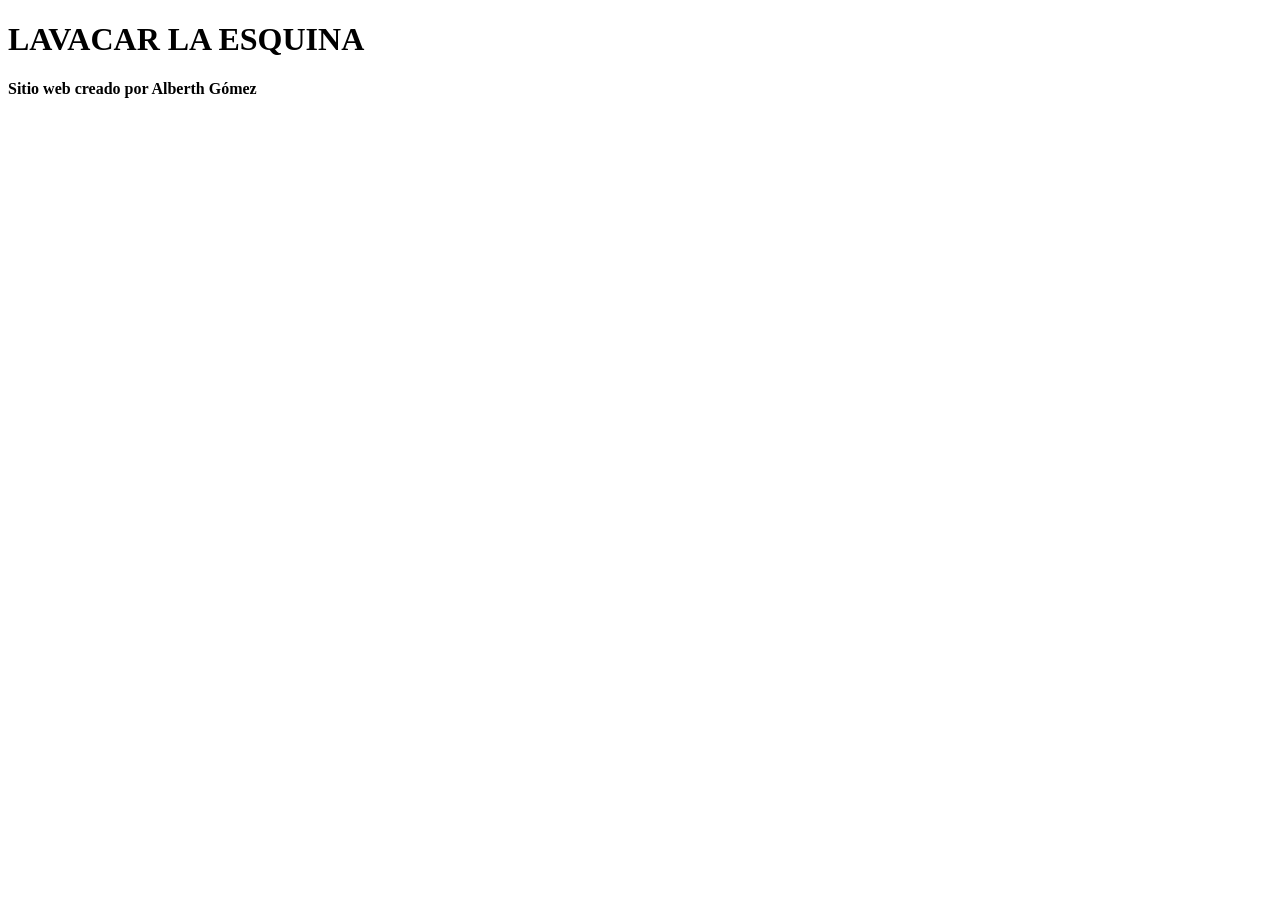
==== index.html @ fac589be "Estructura del proyecto" ====
<!DOCTYPE html>
<html lang="en">
<head>
    <meta charset="UTF-8">
    <meta name="viewport" content="width=device-width, initial-scale=1.0">
    <title>Document</title>
</head>
<body>
    <h1>LAVACAR LA ESQUINA</h1>
    <strong><p>Sitio web creado por Alberth Gómez</p></strong>

</body>
</html>
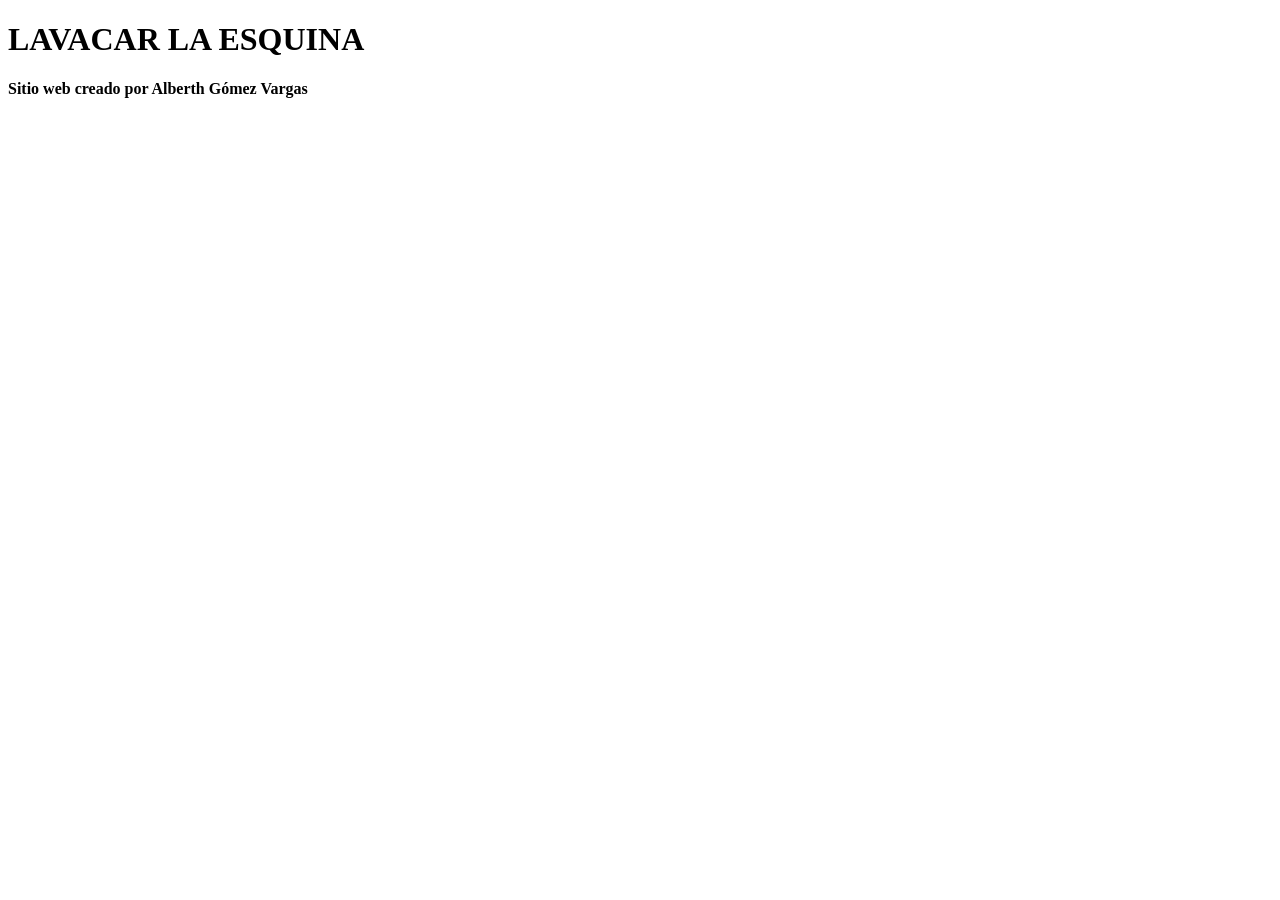
==== commit 53388fde: "Agregar segundo apellido" ====
--- a/index.html
+++ b/index.html
@@ -7,7 +7,7 @@
 </head>
 <body>
     <h1>LAVACAR LA ESQUINA</h1>
-    <strong><p>Sitio web creado por Alberth Gómez</p></strong>
+    <strong><p>Sitio web creado por Alberth Gómez Vargas</p></strong>
 
 </body>
 </html>
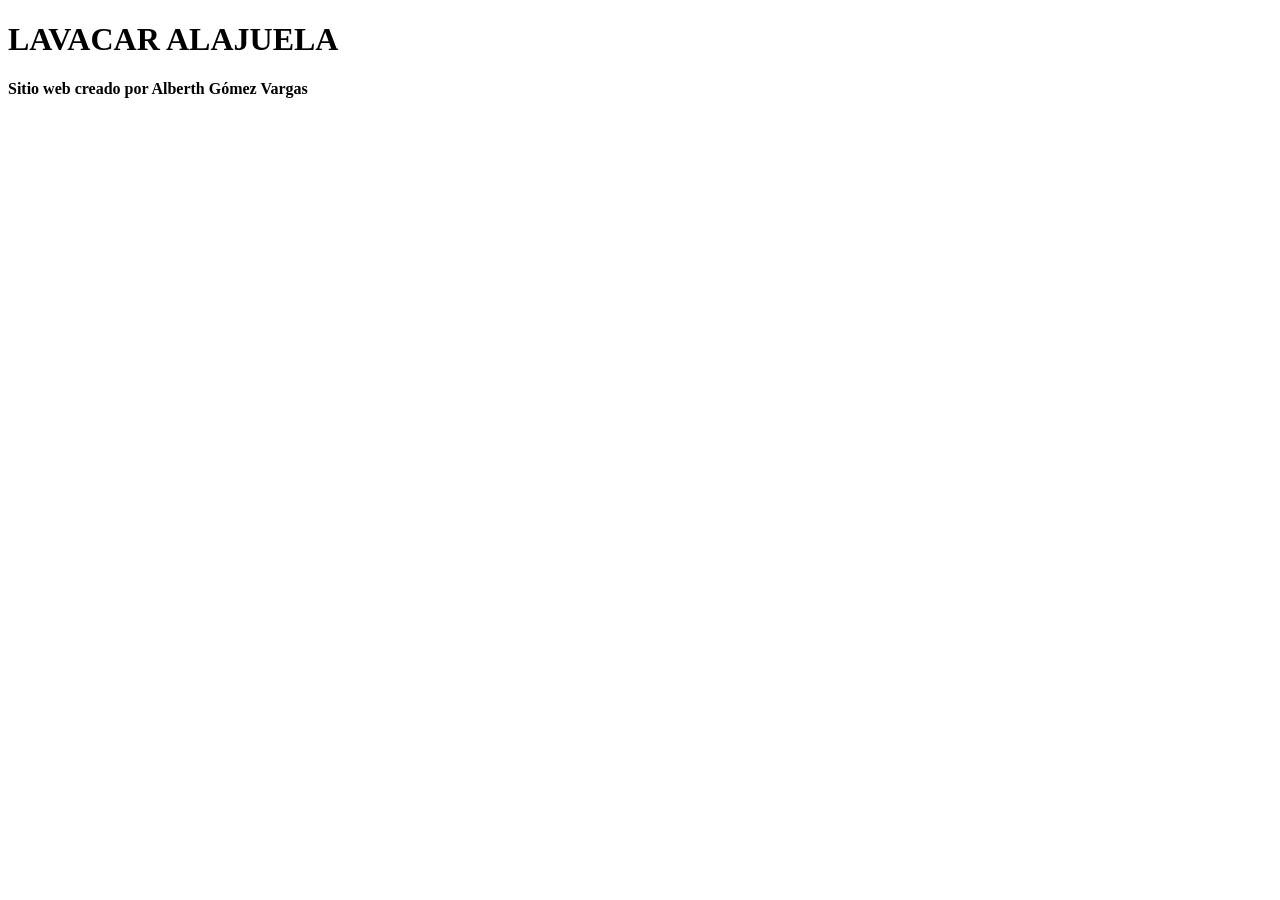
==== commit dfab4faf: "Cambio de nombre" ====
--- a/index.html
+++ b/index.html
@@ -6,7 +6,7 @@
     <title>Document</title>
 </head>
 <body>
-    <h1>LAVACAR LA ESQUINA</h1>
+    <h1>LAVACAR ALAJUELA</h1>
     <strong><p>Sitio web creado por Alberth Gómez Vargas</p></strong>
 
 </body>
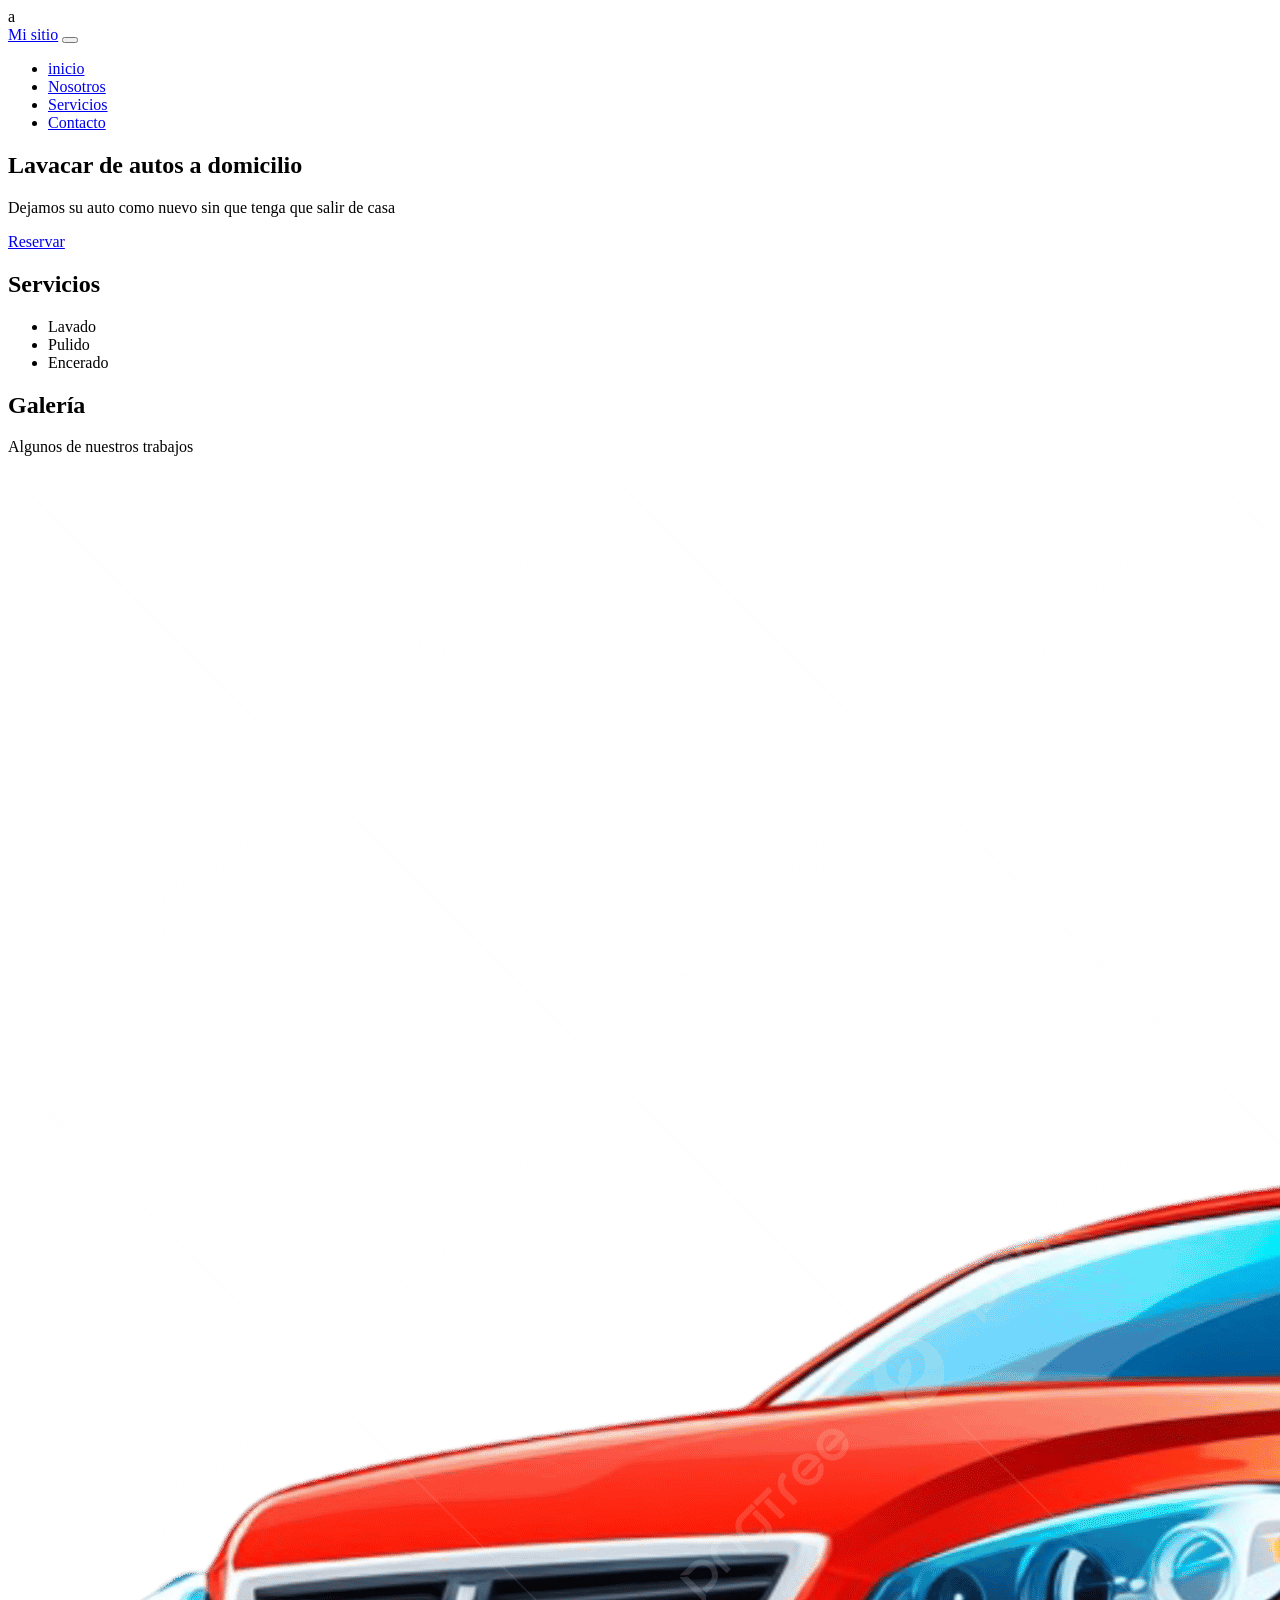
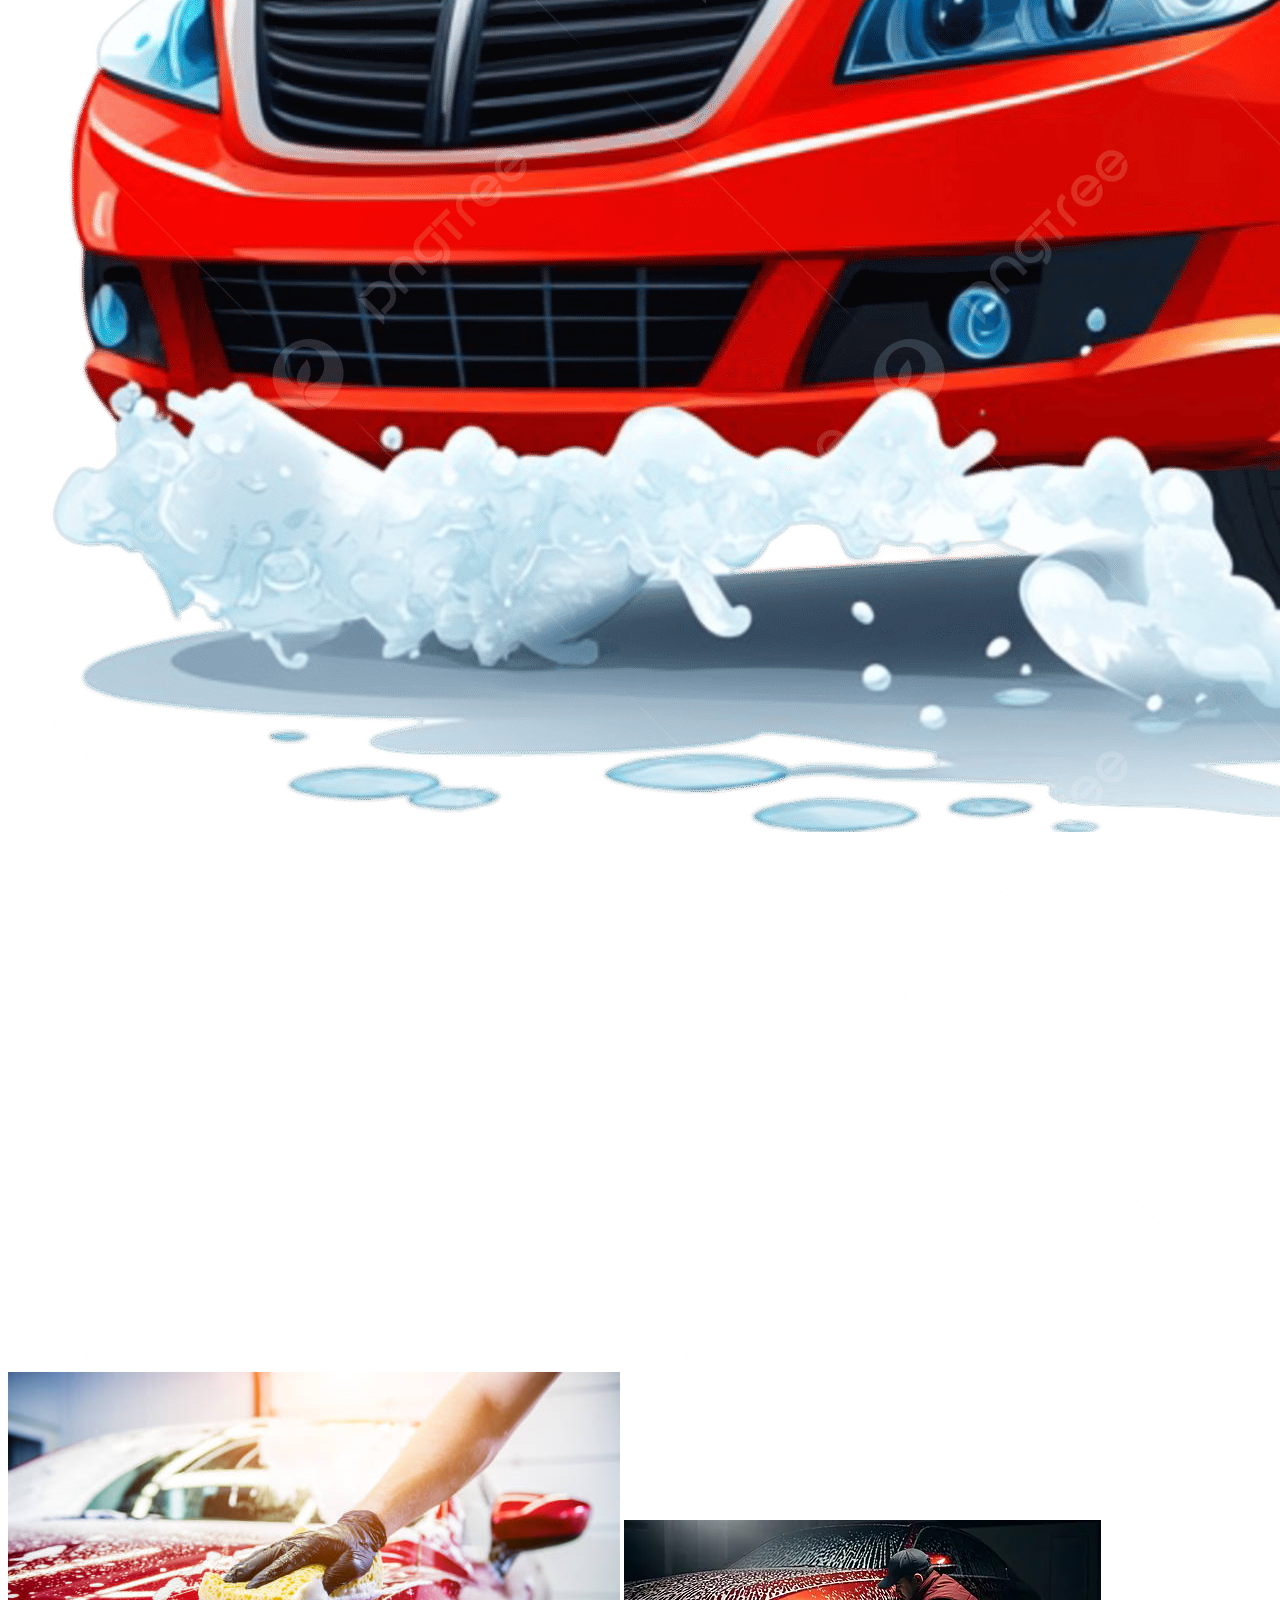
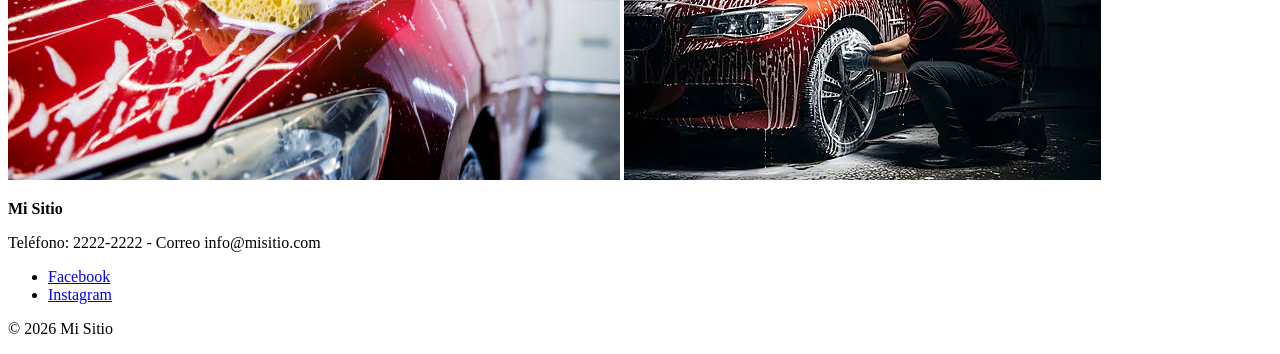
==== commit 0fb0e3fb: "Segunda Clase,formulario y galeria" ====
--- a/index.html
+++ b/index.html
@@ -1,13 +1,75 @@
-<!DOCTYPE html>
+a<!DOCTYPE html>
 <html lang="en">
 <head>
     <meta charset="UTF-8">
     <meta name="viewport" content="width=device-width, initial-scale=1.0">
     <title>Document</title>
+    <link rel="stylesheet" href="./css/estilos.css">
+
 </head>
 <body>
-    <h1>LAVACAR ALAJUELA</h1>
-    <strong><p>Sitio web creado por Alberth Gómez Vargas</p></strong>
+    <header>
+        <a href="index.html" class="logo" >Mi sitio</a>
+        <button class="hamburguesa" id ="btnmenu">
+            <span></span>
+            <span></span>
+            <span></span>
+        </button>
 
+        <nav>
+            <ul>
+                <li><a href="index.html">inicio</a></li>
+                <li><a href="nosotros.html">Nosotros</a></li>
+                <li><a href="servicios.html">Servicios</a></li>
+                <li><a href="contacto.html">Contacto</a></li> 
+            </ul>
+        </nav>
+    </header>
+
+    <main>
+        <section class="portada">
+            <h1>Lavacar de autos a domicilio</h1>
+            <p>Dejamos su auto como nuevo sin que tenga que salir de casa</p>
+            <a href="contacto.html" class="btn">Reservar</a>
+        </section>
+        <section class="servicio">
+            <h2>Servicios</h2>
+            <ul>
+                <li>Lavado</li>
+                <li>Pulido</li>
+                <li>Encerado</li>
+            </ul>
+        </section>
+        <section class="galeria">
+            <h2>Galería</h2>
+            <p>Algunos de nuestros trabajos</p>
+            <img src="./img/img-1.png" alt="">
+            <img src="./img/img-2.jpg" alt="">
+            <img src="./img/img-3.webp" alt="">
+        </section>
+    </main>
+
+    <footer>
+        <div>
+            <p>
+                <strong>Mi Sitio</strong>
+            </p>
+            <p>Teléfono: 2222-2222 - Correo info@misitio.com</p>
+        </div>
+        <ul>
+            <li><a href="https://www.facebook.com/" target="_blank" >Facebook</a></li> 
+            <li><a href="https://www.instagram.com/" target="_blank" >Instagram</a></li> 
+            
+        </ul>
+        <p>&copy; 2026 Mi Sitio</p>
+    </footer>
+
+
+
+
+
+
+
+    <script> src="./js/main.js"</script>
 </body>
 </html>
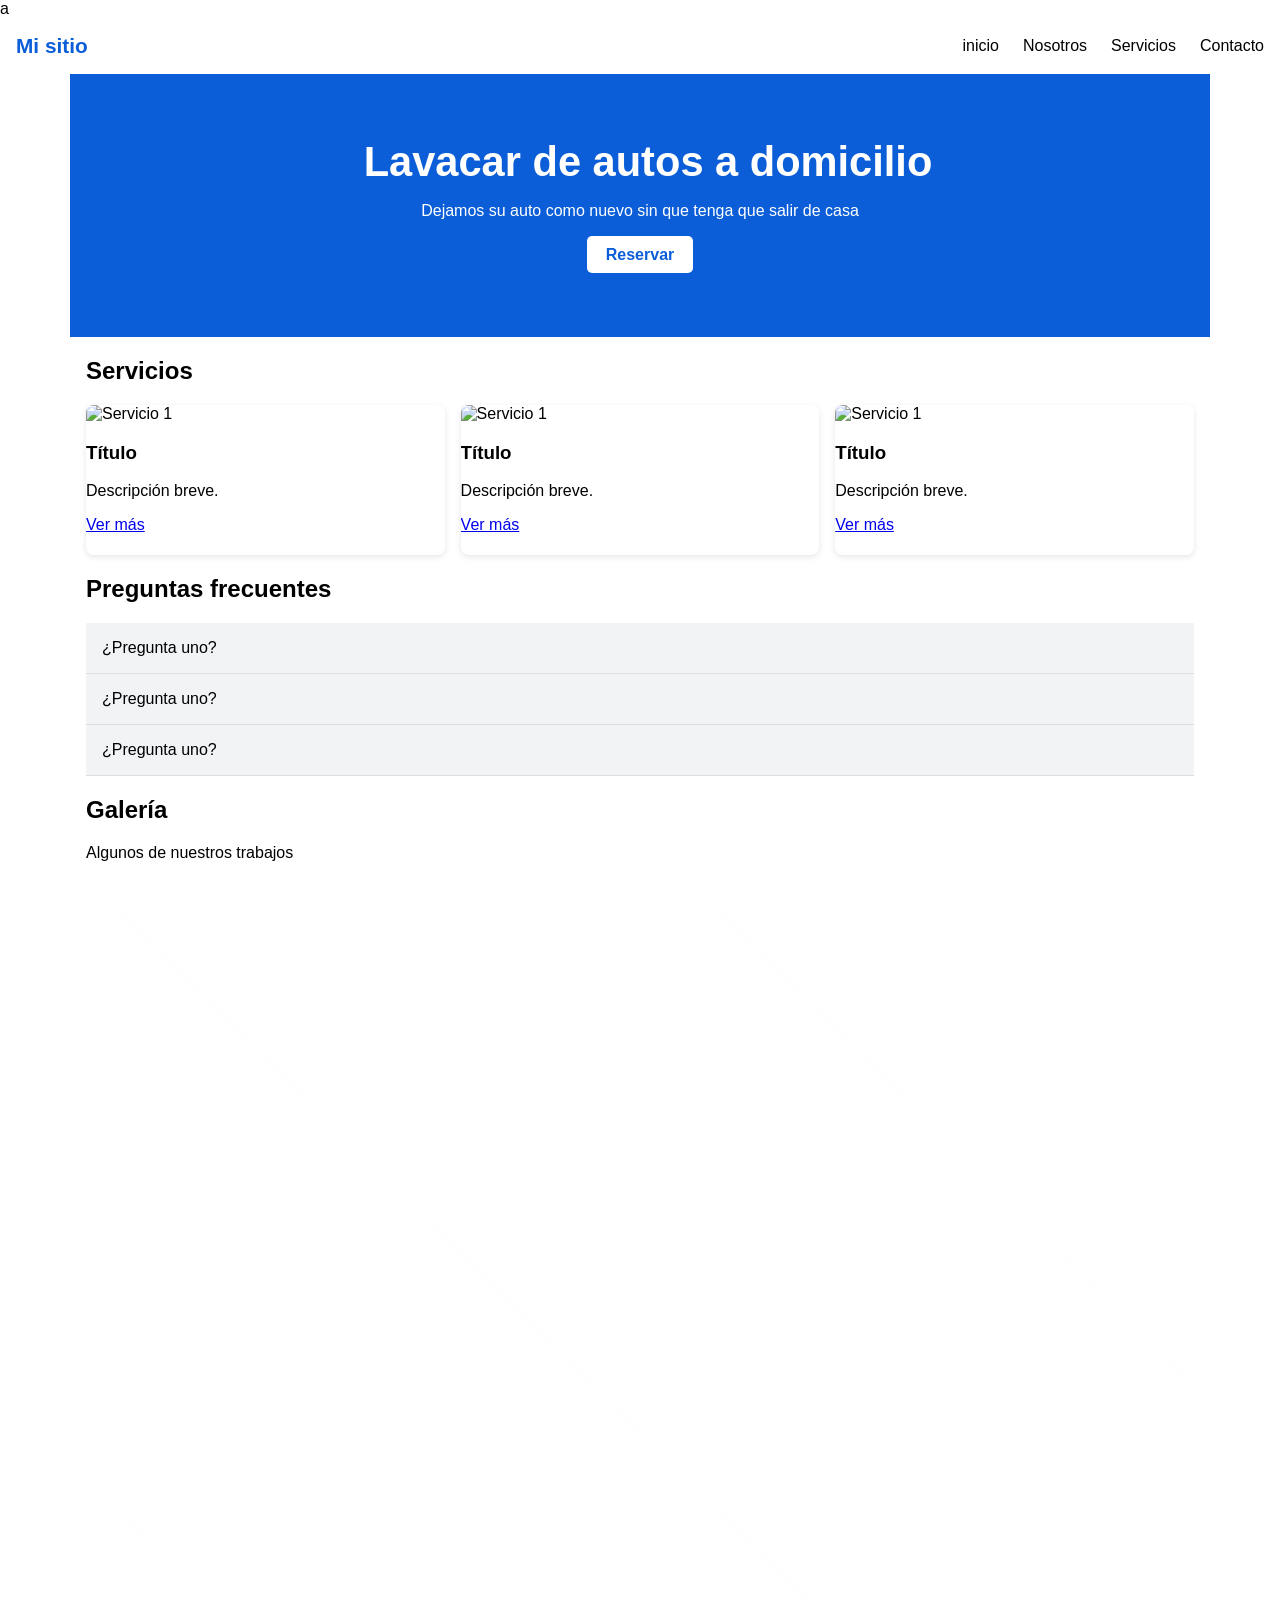
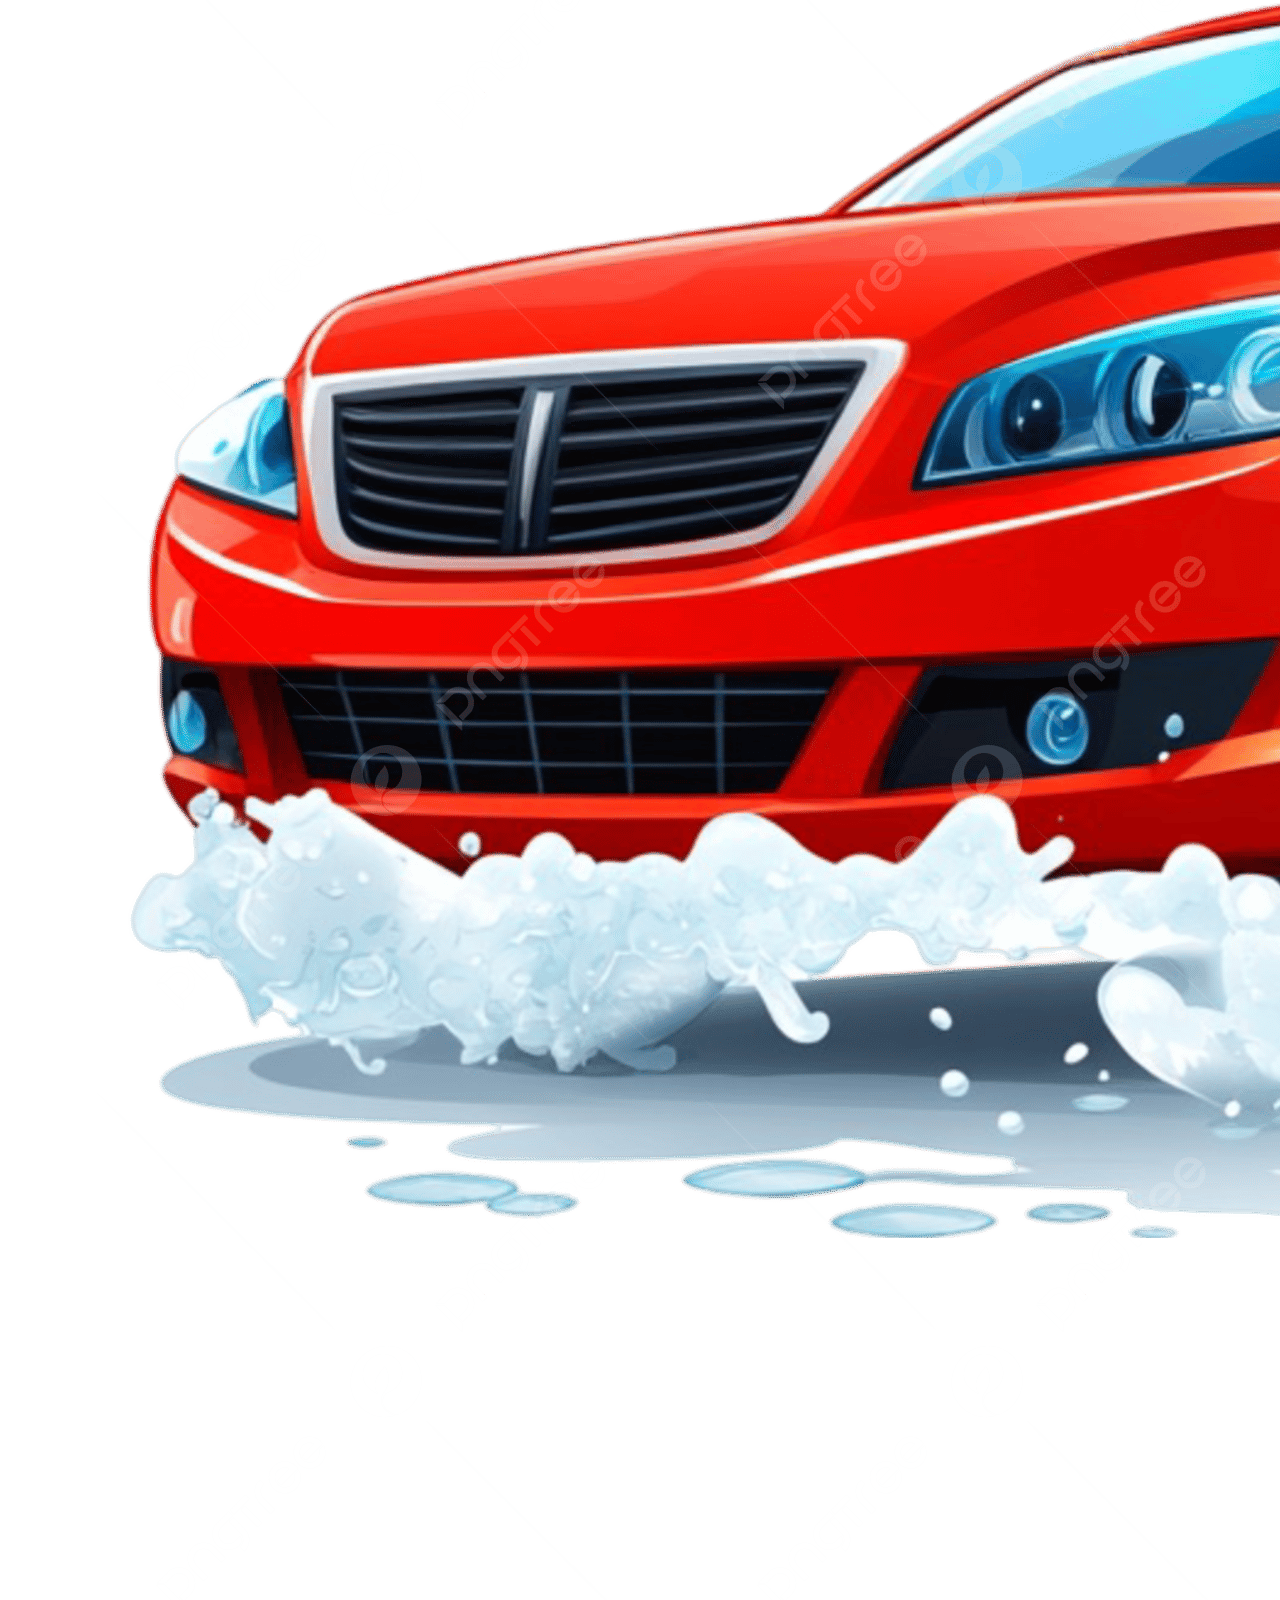
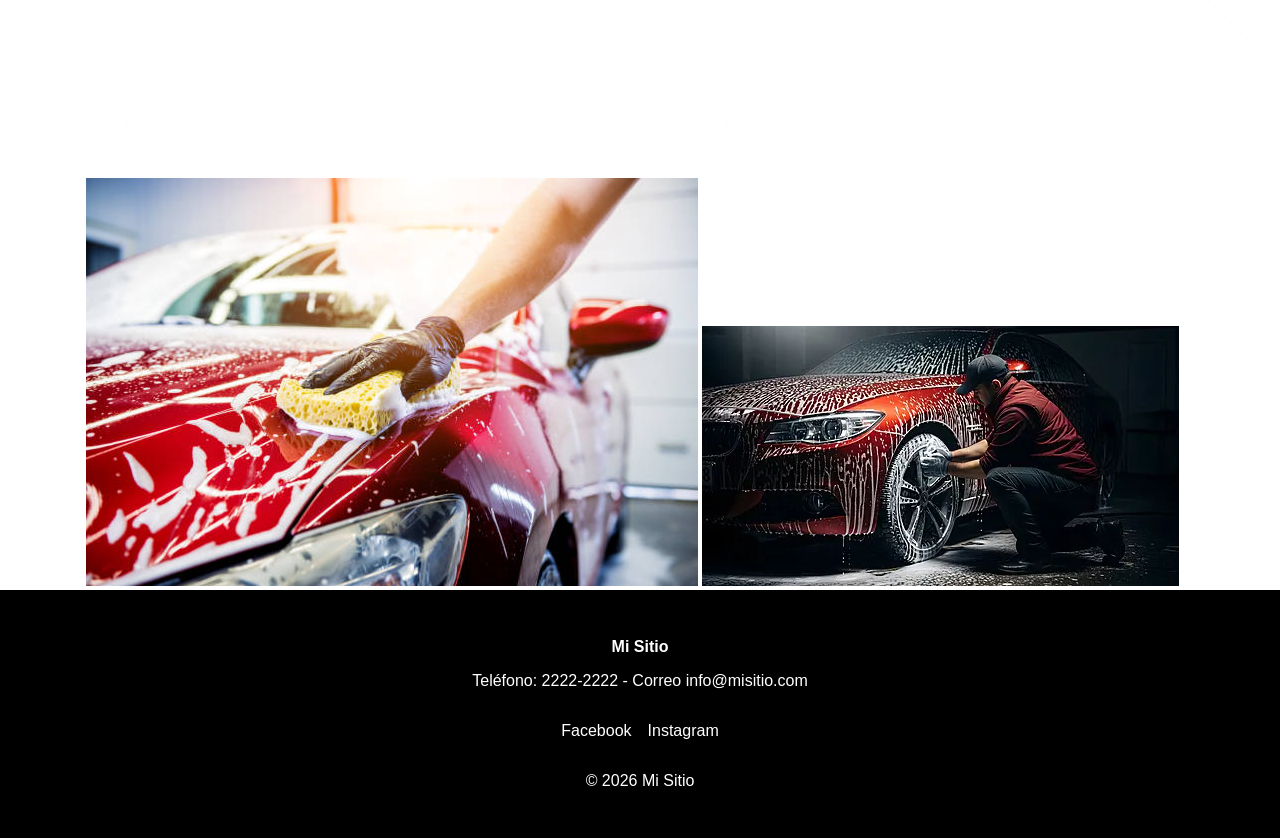
==== commit 24360681: "Clase 3" ====
--- a/index.html
+++ b/index.html
@@ -8,7 +8,7 @@
 
 </head>
 <body>
-    <header>
+    <header class="header">
         <a href="index.html" class="logo" >Mi sitio</a>
         <button class="hamburguesa" id ="btnmenu">
             <span></span>
@@ -16,7 +16,7 @@
             <span></span>
         </button>
 
-        <nav>
+        <nav class="menu">
             <ul>
                 <li><a href="index.html">inicio</a></li>
                 <li><a href="nosotros.html">Nosotros</a></li>
@@ -27,25 +27,64 @@
     </header>
 
     <main>
-        <section class="portada">
+        <section class="portada contenedor">
             <h1>Lavacar de autos a domicilio</h1>
             <p>Dejamos su auto como nuevo sin que tenga que salir de casa</p>
             <a href="contacto.html" class="btn">Reservar</a>
         </section>
-        <section class="servicio">
+        <section class="servicio contenedor">
             <h2>Servicios</h2>
-            <ul>
-                <li>Lavado</li>
-                <li>Pulido</li>
-                <li>Encerado</li>
-            </ul>
+            <div class="cards">
+                <article class="tarjeta">
+                <img src="img/servicio-1.jpg" alt="Servicio 1">
+                <h3>Título</h3>
+                <p>Descripción breve.</p>
+                <a href="#" class="boton">Ver más</a>
+                </article>
+                <!-- repite el article hasta tener seis tarjetas -->
+                                 <article class="tarjeta">
+                <img src="img/servicio-1.jpg" alt="Servicio 1">
+                <h3>Título</h3>
+                <p>Descripción breve.</p>
+                <a href="#" class="boton">Ver más</a>
+                </article>
+                <!-- repite el article hasta tener seis tarjetas -->
+                                 <article class="tarjeta">
+                <img src="img/servicio-1.jpg" alt="Servicio 1">
+                <h3>Título</h3>
+                <p>Descripción breve.</p>
+                <a href="#" class="boton">Ver más</a>
+                </article>
+                <!-- repite el article hasta tener seis tarjetas -->
+            </div>
         </section>
-        <section class="galeria">
+        
+        <section class="preguntas contenedor">
+            <h2>Preguntas frecuentes</h2>
+                <div class="accordion">
+                    <div class="item">
+                        <button class="titulo">¿Pregunta uno?</button>
+                        <div class="contenido"><p>Respuesta uno.</p></div>
+                    </div>
+                    <div class="item">
+                        <button class="titulo">¿Pregunta uno?</button>
+                        <div class="contenido"><p>Respuesta uno.</p></div>
+                    </div>
+                    <div class="item">
+                        <button class="titulo">¿Pregunta uno?</button>
+                        <div class="contenido"><p>Respuesta uno.</p></div>
+                </div>
+            <!-- repite .item hasta tener cuatro preguntas -->
+            </div>
+</section>
+
+
+        <section class="galeria contenedor">
             <h2>Galería</h2>
             <p>Algunos de nuestros trabajos</p>
-            <img src="./img/img-1.png" alt="">
-            <img src="./img/img-2.jpg" alt="">
-            <img src="./img/img-3.webp" alt="">
+            <img src="./img/img-1.png" alt="Auto1">
+            <img src="./img/img-2.jpg" alt="Auto2">
+            <img src="./img/img-3.webp" alt="Auto3">
         </section>
     </main>
 
@@ -56,7 +95,7 @@
             </p>
             <p>Teléfono: 2222-2222 - Correo info@misitio.com</p>
         </div>
-        <ul>
+        <ul class="redes">
             <li><a href="https://www.facebook.com/" target="_blank" >Facebook</a></li> 
             <li><a href="https://www.instagram.com/" target="_blank" >Instagram</a></li> 
             
--- a/css/estilos.css
+++ b/css/estilos.css
@@ -0,0 +1,184 @@
+/*Reset de estilos*/
+
+*{
+    box-sizing: border-box;
+}
+body{
+    margin: 0;
+    font-family: Arial, Helvetica, sans-serif;
+    color: var(--color-texto);
+}
+
+:root{
+    --color-principal: #0b5ed7;
+    --color-texto: #000000;
+    --ancho-max: 1140px;    
+
+}
+
+.contenedor{
+    width: 100%;
+    max-width: var(--ancho-max);
+    margin: 0 auto;
+    padding: 0 1rem;
+}
+
+/*Estilos del header*/
+
+.header{
+    display: flex; /*Organiza en filas*/
+    justify-content: space-between; /*Alinea horizontal*/
+    align-items: center; /*Alinea Vertical*/
+    padding: 1rem;
+}
+
+.logo{
+    font-size: 1.3rem;
+    font-weight: bold; /*Negrita*/
+    color: var(--color-principal);
+    text-decoration: none; /*Quita la raya de subrayado*/
+}
+
+.menu ul{
+    display: flex; /* Organiza en columnas*/
+    gap: 1.5rem; /* Espacio entre elementos*/
+    list-style: none; /*Quita estilo de la lista*/
+    margin: 0;
+    padding: 0;
+}
+
+.menu a{
+    text-decoration: none;
+    color: var(--color-texto)
+}
+
+.menu a:hover{
+    color: var(--color-principal);
+}
+
+.hamburguesa{
+    display: flex;
+    flex-direction: column; /*alinea texto en columna*/
+    gap: 5px;
+    padding: 0.5rem;
+    background:none;
+    border: 0;
+    cursor:pointer ;
+}
+
+.hamburguesa span{
+    display: block;/*hace que aparesca como bloque*/
+    width: 26px;
+    height: 3px;
+    background: var(--color-texto);
+    border-radius: 5px; /* redondea bordes*/
+    transition: transform .2s, opacity .2s; /*Animar en clase4*/
+}
+    /*Portada*/
+
+    .portada{
+        padding: 3rem 1rem;
+        text-align: center;
+        background-color: var(--color-principal);
+        color: #ffff;
+
+    }
+
+.portada h1{
+    margin: 0 0 1rem 1rem;
+    font-size: 1.8rem;
+}
+
+.btn{
+    display: inline-block;
+    padding: 0.6rem 1.2rem;
+    background-color: var(--color-principal);
+    color: #ffff;
+    text-decoration: none;
+    border-radius: 5px;
+    font-weight: bold;
+}
+
+.portada .btn{
+    background-color: #ffff;
+    color: var(--color-principal);
+}
+
+footer{
+    display: flex;
+    flex-direction: column;
+    gap: 1rem;
+    padding: 2rem 1rem;
+    background-color: var(--color-texto);
+    color: #ffff;
+    text-align: center;
+
+}
+
+footer a{
+    color: #ffff;
+    text-decoration: none;
+}
+
+.redes{
+    display: flex;
+    justify-content: center;
+    gap: 1rem;
+    list-style: none;
+    margin: 0;
+    padding: 0;
+}
+
+.cards { display: flex; flex-wrap: wrap; gap: 1rem; } /*Flex wrap aplica segun tamaño de pestaña*/
+
+.tarjeta {
+  width: 100%;
+  height: 150px;
+  background: #fff;
+  border-radius: 8px;
+  box-shadow: 0 2px 6px rgba(0,0,0,.1); /*Sombra*/
+  overflow: hidden;/*oculta contenido que sobresale del propio contenedor*/
+  transition: transform .2s;
+}
+.tarjeta:hover { transform: translateY(-4px); } /*Investigar propiedad*/
+
+@media (min-width: 701px) { .tarjeta { width: calc(50% - .5rem); } }
+@media (min-width: 991px) { .tarjeta { width: calc(33.333% - .67rem); } }
+
+.accordion .titulo {
+  width: 100%;
+  padding: 1rem;
+  text-align: left;
+  font-size: 1rem;
+  background: #f1f3f5;
+  border: 0;
+  border-bottom: 1.5px solid #ddd; /*Borde entre elementos*/
+  cursor: pointer;
+}
+
+.accordion .contenido { display: none; padding: 0 1rem; } /*Display none oculta respuesta del click*/
+.accordion .item.activo .contenido { display: block; } /*Va a desocultar respuesta, con click, para Java*/
+
+
+/* base: celular */
+.menu { display: none; }        /* lo abrirá la hamburguesa */
+
+@media (min-width: 501px) {
+  .portada h1 { font-size: 2.1rem; }
+}
+
+@media (min-width: 701px) {
+  .portada { padding: 4rem 2rem; }
+  .footer {
+    flex-direction: row;
+    justify-content: space-between;
+    align-items: center;
+    text-align: left;
+  }
+}
+
+@media (min-width: 991px) {
+  .menu { display: block; }       /* menú normal en pantalla grande */
+  .hamburguesa { display: none; }
+  .portada h1 { font-size: 2.6rem; }
+}
